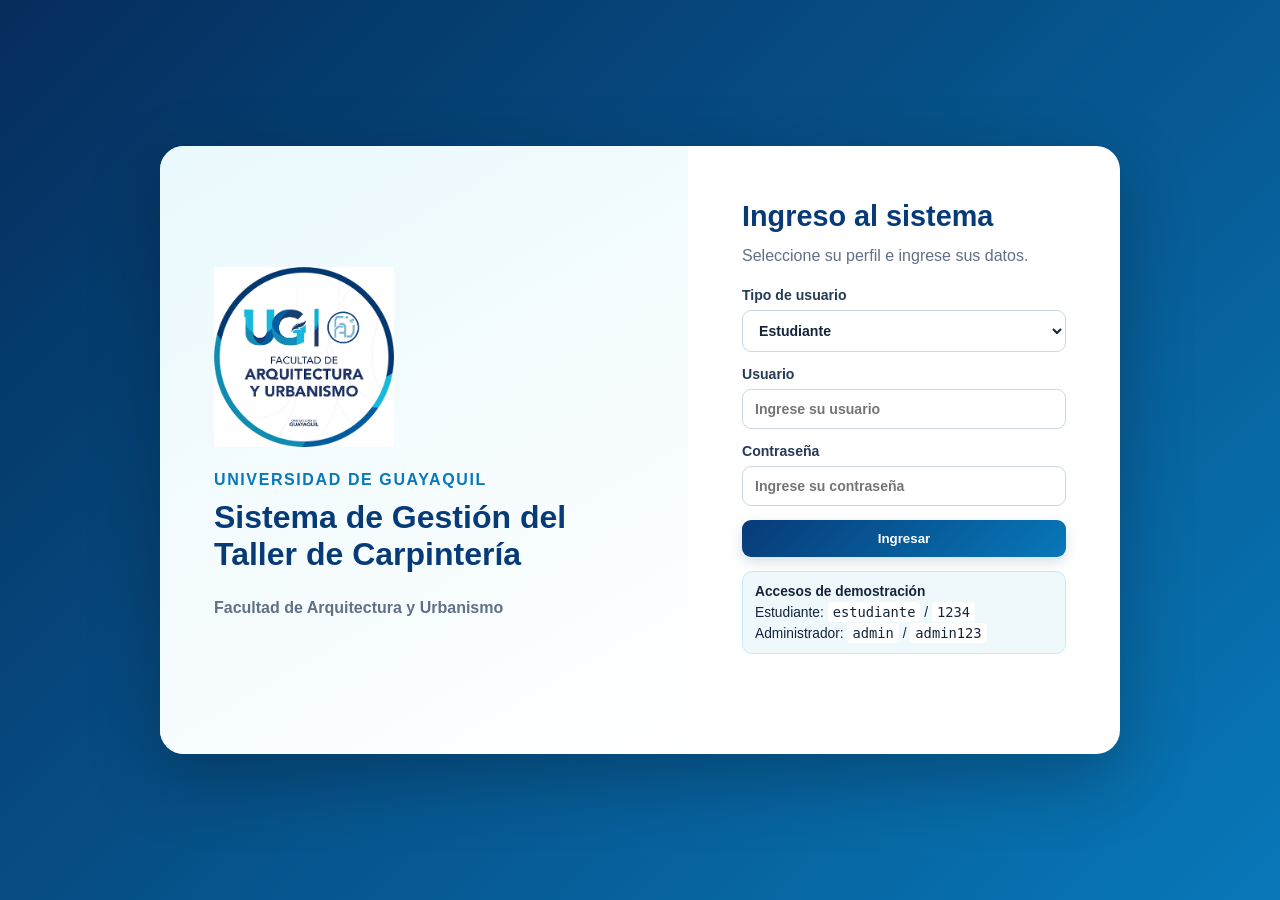
==== index.html @ bf2813f9 "Creación Repositorio" ====
<!doctype html><html lang="es"><head><meta charset="utf-8"><meta name="viewport" content="width=device-width,initial-scale=1"><title>Acceso | Taller de Carpintería FAU</title><link rel="stylesheet" href="styles.css"></head><body class="login-page">
<main class="login-shell"><section class="login-brand"><img src="logo-fau-ug.png" alt="Logo FAU UG"><span>Universidad de Guayaquil</span><h1>Sistema de Gestión del Taller de Carpintería</h1><p>Facultad de Arquitectura y Urbanismo</p></section>
<section class="login-card"><h2>Ingreso al sistema</h2><p>Seleccione su perfil e ingrese sus datos.</p><label>Tipo de usuario<select id="rol"><option value="estudiante">Estudiante</option><option value="admin">Administrador</option></select></label><label>Usuario<input id="usuario" placeholder="Ingrese su usuario"></label><label>Contraseña<input id="clave" type="password" placeholder="Ingrese su contraseña"></label><button id="btnIngresar">Ingresar</button><div class="demo-box"><strong>Accesos de demostración</strong><span>Estudiante: <code>estudiante</code> / <code>1234</code></span><span>Administrador: <code>admin</code> / <code>admin123</code></span></div><p id="mensajeLogin" class="message"></p></section></main>
<script src="auth.js"></script></body></html>
---- styles.css ----
:root{--navy:#073b78;--navy-dark:#052d5c;--blue:#0878b9;--cyan:#12afd0;--sky:#dff5fb;--bg:#f3f7fb;--panel:#fff;--ink:#15243b;--muted:#607086;--border:#d8e3ee;--success:#16815b;--danger:#b63737;--shadow:0 10px 30px rgba(7,59,120,.09)}
*{box-sizing:border-box}html{scroll-behavior:smooth}body{margin:0;font-family:Inter,"Segoe UI",Arial,sans-serif;background:linear-gradient(180deg,#edf6fc 0,#f7f9fc 300px);color:var(--ink)}a{color:inherit}.topbar{display:flex;justify-content:space-between;align-items:center;gap:24px;padding:18px max(22px,calc((100% - 1220px)/2));background:linear-gradient(110deg,var(--navy-dark),var(--navy) 52%,var(--blue));color:#fff;border-bottom:5px solid var(--cyan)}.brand{display:flex;align-items:center;gap:18px}.brand-logo{width:92px;height:92px;object-fit:contain;background:#fff;border-radius:50%;padding:2px}.eyebrow{display:block;text-transform:uppercase;letter-spacing:.12em;font-size:.72rem;color:#bcecf7;font-weight:800}.topbar h1{margin:4px 0 5px;font-size:clamp(1.35rem,2.4vw,2rem)}.topbar p{margin:0;color:#d8f3fa;font-weight:600}.header-actions{display:flex;gap:10px;flex-wrap:wrap}.institution-bar{display:flex;justify-content:center;gap:24px;padding:11px 18px;background:#fff;color:var(--navy);font-weight:800;border-bottom:1px solid var(--border)}.institution-bar a{text-decoration:none}.container{max-width:1220px;margin:24px auto;padding:0 20px 44px}.cards{display:grid;grid-template-columns:repeat(3,1fr);gap:16px;margin-bottom:20px}.card,.panel{background:#fff;border:1px solid var(--border);border-radius:16px;box-shadow:var(--shadow)}.card{padding:18px}.kpi{display:flex;align-items:center;gap:15px;border-top:4px solid var(--cyan)}.kpi-icon{display:grid;place-items:center;width:48px;height:48px;border-radius:14px;background:var(--sky);font-size:1.45rem}.card span{display:block;color:var(--muted);font-weight:700}.card strong{display:block;font-size:1.85rem;margin-top:4px;color:var(--navy)}.panel{padding:24px;margin-bottom:20px;border-left:5px solid var(--blue)}.panel-title{display:flex;align-items:flex-start;gap:13px;margin-bottom:20px}.panel-title.compact{margin-bottom:0}.panel-title h2{margin:0 0 4px;color:var(--navy);font-size:1.35rem}.panel-title p{margin:0;color:var(--muted)}.step{flex:0 0 auto;display:grid;place-items:center;width:34px;height:34px;border-radius:50%;background:linear-gradient(135deg,var(--navy),var(--cyan));color:#fff;font-weight:900}.grid{display:grid;gap:15px}.grid.two{grid-template-columns:repeat(2,1fr)}.grid.three{grid-template-columns:2fr 1fr 1fr}.full{grid-column:1/-1}label{display:flex;flex-direction:column;gap:7px;font-weight:750;font-size:.88rem;color:#253a55}input,textarea,select{width:100%;padding:11px 12px;border:1px solid #cbd9e6;border-radius:9px;background:#fff;color:var(--ink);font:inherit}input:focus,textarea:focus,select:focus{outline:3px solid rgba(18,175,208,.18);border-color:var(--blue)}textarea{resize:vertical}.checkbox{flex-direction:row;align-items:flex-start;padding:13px;background:#eff9fc;border:1px solid #c7ebf3;border-radius:10px}.checkbox input{width:auto;margin-top:2px}.section-heading{display:flex;justify-content:space-between;align-items:center;gap:16px;margin-bottom:18px}.table-wrap{overflow:auto;border:1px solid var(--border);border-radius:12px}table{width:100%;border-collapse:collapse;min-width:850px;background:#fff}th,td{padding:11px;border-bottom:1px solid var(--border);text-align:left}th{font-size:.75rem;text-transform:uppercase;background:var(--navy);color:#fff}tbody tr:nth-child(even){background:#f7fbfe}.totals{margin:20px 0 0 auto;display:grid;grid-template-columns:repeat(2,minmax(150px,1fr));gap:10px;max-width:560px}.totals>div{display:flex;justify-content:space-between;padding:11px 2px;border-bottom:1px solid var(--border)}.totals .grand{font-size:1.25rem;border:0;color:var(--navy)}.actions{display:flex;gap:11px;flex-wrap:wrap;margin-top:22px}button{border:0;border-radius:9px;padding:11px 17px;background:linear-gradient(135deg,var(--navy),var(--blue));color:#fff;font-weight:800;cursor:pointer;box-shadow:0 5px 13px rgba(7,59,120,.16)}button:hover{filter:brightness(1.08)}button.secondary{background:#e5f3f9;color:var(--navy);box-shadow:none;border:1px solid #bcddea}button.secondary.light{background:#fff;color:var(--navy);border:0}.danger{background:var(--danger)!important;padding:6px 10px!important}.message{min-height:24px;color:var(--success);font-weight:700}.message.error{color:var(--danger)}.status{min-width:135px}.badge{display:inline-block;padding:5px 9px;border-radius:999px;background:#e5f3f9;color:var(--navy);font-weight:800;font-size:.82rem}footer{display:flex;justify-content:center;align-items:center;gap:13px;padding:22px;background:var(--navy-dark);color:#fff;border-top:5px solid var(--cyan)}footer img{width:58px;height:58px;object-fit:contain;background:#fff;border-radius:50%}footer strong,footer span{display:block}footer span{color:#b9dbea;font-size:.82rem;margin-top:4px}
.login-page{min-height:100vh;display:grid;place-items:center;padding:24px;background:linear-gradient(135deg,var(--navy-dark),var(--blue))}.login-shell{width:min(960px,100%);display:grid;grid-template-columns:1.1fr .9fr;background:#fff;border-radius:24px;overflow:hidden;box-shadow:0 24px 70px rgba(0,0,0,.25)}.login-brand{padding:54px;background:linear-gradient(150deg,#eaf9fd,#fff);display:flex;flex-direction:column;justify-content:center}.login-brand img{width:180px;height:180px;object-fit:contain;margin-bottom:24px}.login-brand span{color:var(--blue);font-weight:900;text-transform:uppercase;letter-spacing:.1em}.login-brand h1{color:var(--navy);font-size:2rem;margin:10px 0}.login-brand p{color:var(--muted);font-weight:700}.login-card{padding:54px;display:flex;flex-direction:column;justify-content:center;gap:14px}.login-card h2{margin:0;color:var(--navy);font-size:1.8rem}.login-card>p{margin:0 0 8px;color:var(--muted)}.demo-box{display:flex;flex-direction:column;gap:5px;padding:12px;background:#eff9fc;border:1px solid #c7ebf3;border-radius:10px;font-size:.86rem}.demo-box code{background:#fff;padding:2px 5px;border-radius:4px}dialog{width:min(760px,92vw);border:0;border-radius:16px;box-shadow:0 20px 60px rgba(0,0,0,.3);padding:24px}dialog::backdrop{background:rgba(5,45,92,.55)}.dialog-head{display:flex;justify-content:space-between;align-items:center;border-bottom:1px solid var(--border);padding-bottom:12px}.dialog-head h2{margin:0;color:var(--navy)}.detail-grid{display:grid;grid-template-columns:1fr 1fr;gap:4px 20px}.dialog-total{font-size:1.25rem;color:var(--navy)}
@media(max-width:800px){.cards,.grid.two,.grid.three,.login-shell{grid-template-columns:1fr}.login-brand{display:none}.topbar{align-items:flex-start;flex-direction:column}.brand-logo{width:72px;height:72px}.totals{grid-template-columns:1fr;max-width:none}.section-heading{align-items:flex-start;flex-direction:column}.panel{padding:18px}.detail-grid{grid-template-columns:1fr}.login-card{padding:32px}}
@media print{.topbar button,.institution-bar,.actions,#btnAgregarItem,#btnActualizar,.danger,footer,.panel:has(.grid.three){display:none!important}body{background:#fff}.panel,.card{box-shadow:none}.container{margin:0;max-width:none}}
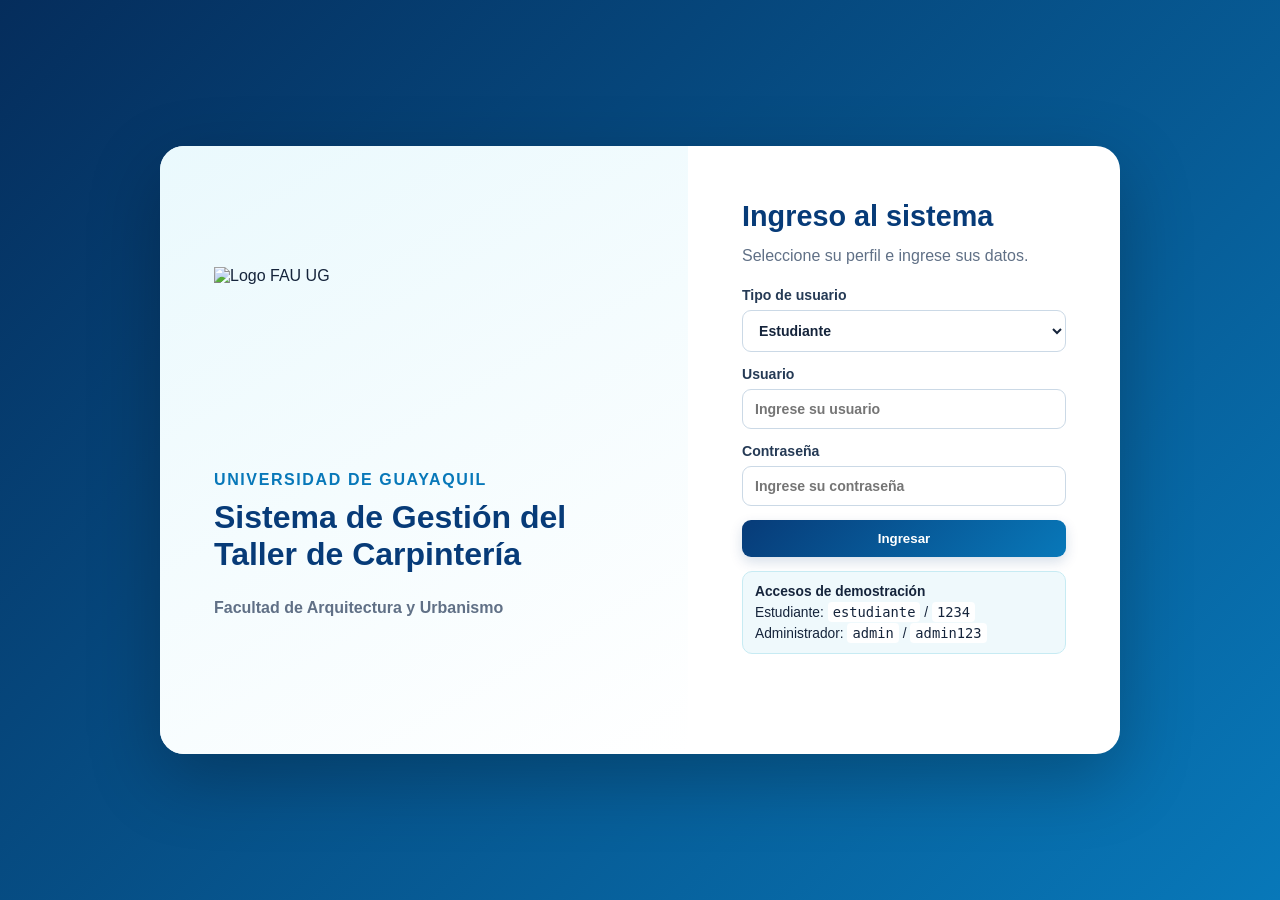
==== commit 6fc3b3ea: "Update logo image source in index.html" ====
--- a/index.html
+++ b/index.html
@@ -1,4 +1,4 @@
 <!doctype html><html lang="es"><head><meta charset="utf-8"><meta name="viewport" content="width=device-width,initial-scale=1"><title>Acceso | Taller de Carpintería FAU</title><link rel="stylesheet" href="styles.css"></head><body class="login-page">
-<main class="login-shell"><section class="login-brand"><img src="logo-fau-ug.png" alt="Logo FAU UG"><span>Universidad de Guayaquil</span><h1>Sistema de Gestión del Taller de Carpintería</h1><p>Facultad de Arquitectura y Urbanismo</p></section>
+<main class="login-shell"><section class="login-brand"><img src="logo.png" alt="Logo FAU UG"><span>Universidad de Guayaquil</span><h1>Sistema de Gestión del Taller de Carpintería</h1><p>Facultad de Arquitectura y Urbanismo</p></section>
 <section class="login-card"><h2>Ingreso al sistema</h2><p>Seleccione su perfil e ingrese sus datos.</p><label>Tipo de usuario<select id="rol"><option value="estudiante">Estudiante</option><option value="admin">Administrador</option></select></label><label>Usuario<input id="usuario" placeholder="Ingrese su usuario"></label><label>Contraseña<input id="clave" type="password" placeholder="Ingrese su contraseña"></label><button id="btnIngresar">Ingresar</button><div class="demo-box"><strong>Accesos de demostración</strong><span>Estudiante: <code>estudiante</code> / <code>1234</code></span><span>Administrador: <code>admin</code> / <code>admin123</code></span></div><p id="mensajeLogin" class="message"></p></section></main>
 <script src="auth.js"></script></body></html>
